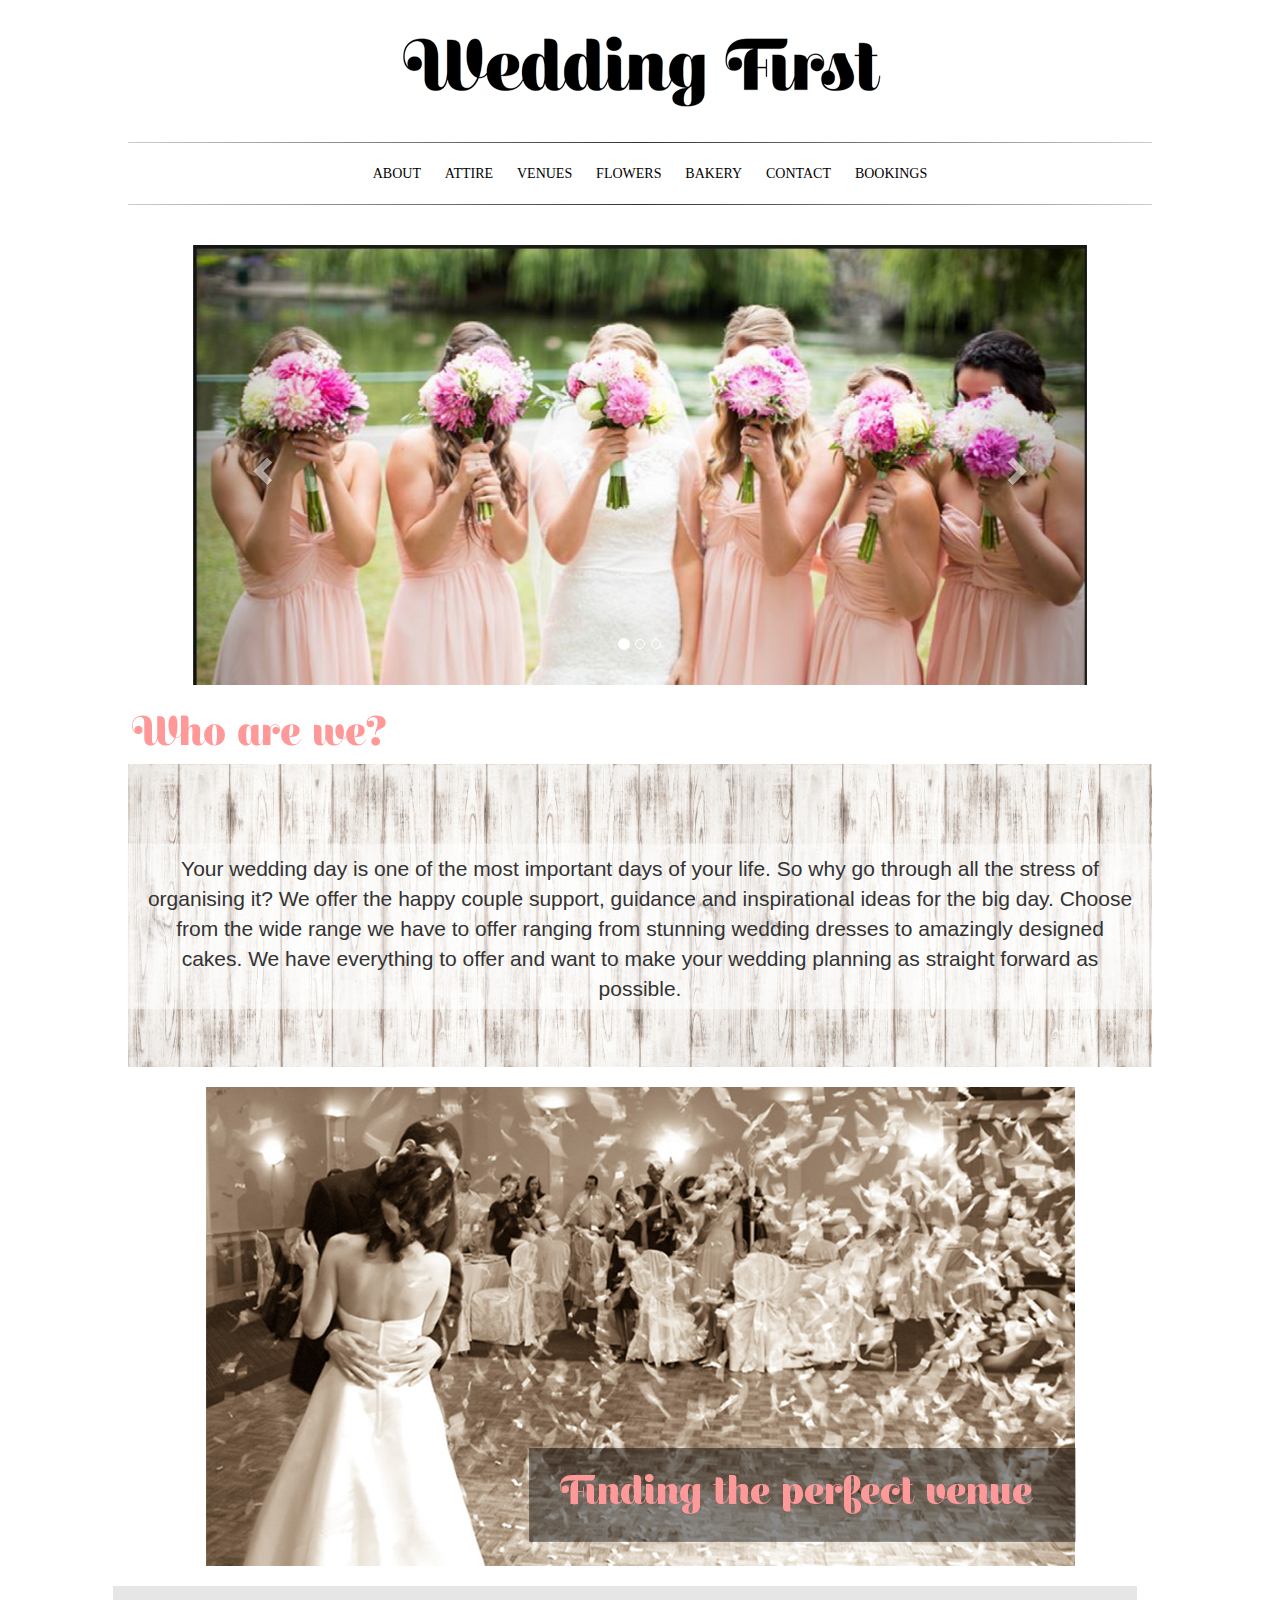
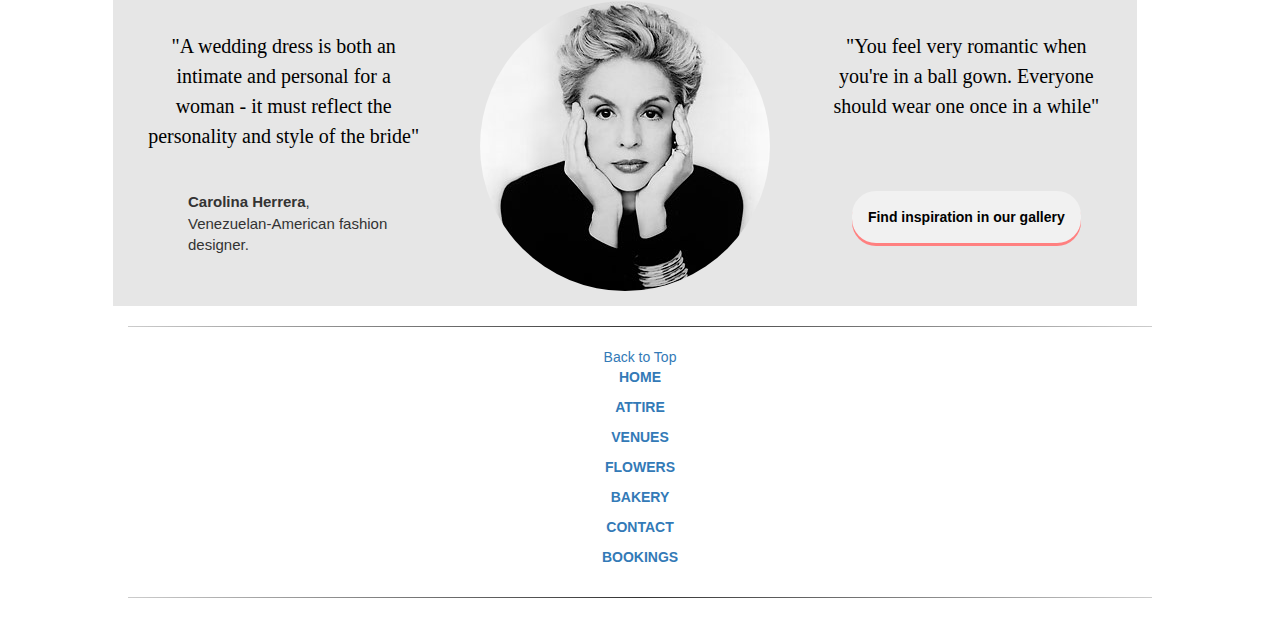
==== index.html @ e9de31c8 "lines" ====
<!doctype>
<html>
<head>
     <title> Wedding Planner </title>
     <meta name="viewport" content="width=device-width, initial-scale=1">
     <link rel="stylesheet" href="bootstrap/css/bootstrap.css">
     <link rel="stylesheet" type="text/css" href="style.css">
</head>

<body>

<div class='wrapper'>
<div id= 'logo' class='logo'>
  <a href="index.html">
  <img src="Images/Wedding First Logo.png" alt="Wedding first logo, click to go to homepage">
  </a>
</div>

<hr>
  <ul class="menu">
      <li><a href="#About">ABOUT</a></li>
      <li><a href="Attire.html">ATTIRE</a></li>
      <li><a href="Venues.html">VENUES</a></li>
      <li><a href="Flowers.html">FLOWERS</a></li>
      <li><a href="Bridal Bakery.html">BAKERY</a></li>
      <li><a href="Contact.html">CONTACT</a></li>
      <li><a href="Bookings.html">BOOKINGS</a></li>
  </ul>
<hr>


<div class='container'>
<div id="myCarousel" class="carousel slide" data-ride="carousel">
  <!-- Indicators -->
  <ol class="carousel-indicators">
    <li data-target="#myCarousel" data-slide-to="0" class="active"></li>
    <li data-target="#myCarousel" data-slide-to="1"></li>
    <li data-target="#myCarousel" data-slide-to="2"></li>
  </ol>

  <!-- Wrapper for slides -->
  <div class="carousel-inner" role="listbox">
    <div class="item active">
      <img src="Images/Carousel-image-1.png" alt="Picture of bridesmaids">
    </div>

    <div class="item">
      <img src="Images/Carousel-image-2.png" alt="Picture of flowers">
    </div>

    <div class="item">
      <img src="Images/Carousel-image-3.png" alt="Picture of reception">
    </div>
  </div><!-- carousel-inner -->

  <!-- Controls -->
  <a class="left carousel-control" href="#myCarousel" role="button" data-slide="prev">
    <span class="glyphicon glyphicon-chevron-left" aria-hidden="true"></span>
    <span class="sr-only">Previous</span>
  </a>
  <a class="right carousel-control" href="#myCarousel" role="button" data-slide="next">
    <span class="glyphicon glyphicon-chevron-right" aria-hidden="true"></span>
    <span class="sr-only">Next</span>
  </a>
</div>
</div> <!--closing container div-->


<div id= "About" class="subheadings">
  <img src="Images/Who-are-we-subheading.png" alt="Subheading: Who are we?">
</div>


  <div id='jumbotron-index' class='jumbotron'>
    <div class='container'>
          <p> Your wedding day is one of the most important days of your life. So why go through all the stress of organising it? We offer the happy couple support, guidance and inspirational ideas for the big day. Choose from the wide range we have to offer ranging from stunning wedding dresses to amazingly designed cakes. We have everything to offer and want to make your wedding planning as straight forward as possible.</p>
    </div><!-- .container -->
  </div><!-- .jumbotron -->
</div><!--closing wrapper-->

<div class='wrapper'>
  <div class= 'container'>
  <a href="Venues.html">
  <img src="Images/index-venue-image-edited.jpg" alt="Picture of a bride and groom in venue, click to go to Venues page">
  </a>
  </div><!-- .container -->
</div><!--closing wrapper-->

<div class= 'wrapper'>
  <div id='jumbotron-index-two' class="row">
    <div class="col-md-4">
      <blockquote>
          <h1>"A wedding dress is both an intimate and personal for a woman - it must reflect the personality and style of the bride"</h1>
        <ul class='quote'  style="list-style-type:none">
          <li><strong>Carolina Herrera</strong>, </li>
          <li>Venezuelan-American fashion designer.</li>
        </ul>
      </blockquote>
    </div><!--closing col-md-4-->

    <div class="col-md-4">
      <img src="Images/Carolina-Herrera-portrait.jpg" alt="portrait of Carolina Herrera" class="img-circle">
    </div><!--closing col-md-4-->

    <div class="col-md-4">
      <blockquote>
        <h1>"You feel very romantic when you're in a ball gown. Everyone should wear one once in a while"</h1>
      </blockquote>
      <p>
        <a href="Attire.html"
          <button type="button" class="btn"><strong>Find inspiration in our gallery</strong></button>
        </a>
      </p>
    </div><!--closing col-md-4-->

  </div><!--closing row-->
</div><!--closing wrapper-->

<!--............................Footer............................-->

<div class='wrapper'>

<hr>

<div id="footer" role="contentinfo">
  <div class="footer-inner fancyLinkEffect">
    <div class="nav-wrapper back-to-top-nav">
      <nav>
        <div class="back-to-top">
          <a href="#logo">Back to Top</a>
        </div><!-- closing back-to-top-->
      </nav>
    </div><!--closing nav-wrapper-->
  </div><!--closing footer-inner-->
  <div class="sqs-layout sqs-grid-12 columns-12">
    <div class="row sqs-row">
      <div class="col sqs-col-12 span-12">
        <div class="row sqs-row">

          <div class="col sqs-col-2 span-2">
            <div class="sqs-block html-block sqs-block-html" data-block-type="2">
              <div class="sqs-block-content">
                <p style="margin-left:0px; margin-right:0px">
                  <a href="index.html">
                    <strong>HOME</strong>
                  </a>
                </p>
              </div><!--closing sqs-block-content-->
            </div><!--sqs-block html-block sqs-block-html-->
          </div><!--col sqs-col-2 span-2-->

          <div class="col sqs-col-2 span-2">
            <div class="sqs-block html-block sqs-block-html" data-block-type="2">
              <div class="sqs-block-content">
                <p style="margin-left:0px; margin-right:0px">
                  <a href="Attire.html">
                    <strong>ATTIRE</strong>
                  </a>
                </p>
              </div><!--closing sqs-block-content-->
            </div><!--sqs-block html-block sqs-block-html-->
          </div><!--col sqs-col-2 span-2-->

          <div class="col sqs-col-2 span-2">
            <div class="sqs-block html-block sqs-block-html" data-block-type="2">
              <div class="sqs-block-content">
                <p style="margin-left:0px; margin-right:0px">
                  <a href="Venues.html">
                    <strong>VENUES</strong>
                  </a>
                </p>
              </div><!--closing sqs-block-content-->
            </div><!--sqs-block html-block sqs-block-html-->
          </div><!--col sqs-col-2 span-2-->

          <div class="col sqs-col-2 span-2">
            <div class="sqs-block html-block sqs-block-html" data-block-type="2">
              <div class="sqs-block-content">
                <p style="margin-left:0px; margin-right:0px">
                  <a href="Flowers.html">
                    <strong>FLOWERS</strong>
                  </a>
                </p>
              </div><!--closing sqs-block-content-->
            </div><!--sqs-block html-block sqs-block-html-->
          </div><!--col sqs-col-2 span-2-->

          <div class="col sqs-col-2 span-2">
            <div class="sqs-block html-block sqs-block-html" data-block-type="2">
              <div class="sqs-block-content">
                <p style="margin-left:0px; margin-right:0px">
                  <a href="Bridal Bakery.html">
                    <strong>BAKERY</strong>
                  </a>
                </p>
              </div><!--closing sqs-block-content-->
            </div><!--sqs-block html-block sqs-block-html-->
          </div><!--col sqs-col-2 span-2-->

          <div class="col sqs-col-2 span-2">
            <div class="sqs-block html-block sqs-block-html" data-block-type="2">
              <div class="sqs-block-content">
                <p style="margin-left:0px; margin-right:0px">
                  <a href="Contact.html">
                    <strong>CONTACT</strong>
                  </a>
                </p>
              </div><!--closing sqs-block-content-->
            </div><!--sqs-block html-block sqs-block-html-->
          </div><!--col sqs-col-2 span-2-->

          <div class="col sqs-col-2 span-2">
            <div class="sqs-block html-block sqs-block-html" data-block-type="2">
              <div class="sqs-block-content">
                <p style="margin-left:0px; margin-right:0px">
                  <a href="Bookings.html">
                    <strong>BOOKINGS</strong>
                  </a>
                </p>
              </div><!--closing sqs-block-content-->
            </div><!--sqs-block html-block sqs-block-html-->
          </div><!--col sqs-col-2 span-2-->

        </div><!--row sqs-row-->
      </div><!--col sqs-col-12 span-12-->
    </div><!--row sqs-row-->
  </div><!--sqs-layout sqs-grid-12 columns-12-->
</div><!--closing footer-->

<hr>

</div><!--closing wrapper-->

<!--............................Footer............................-->


<script src="https://ajax.googleapis.com/ajax/libs/jquery/3.1.1/jquery.min.js"></script>
<script src="bootstrap/js/bootstrap.js"></script>
<script>
  $('.carousel').carousel();
</script>

</body>

</html>
---- style.css ----
body {
  font-family: sans-serif;
  text-align: center;
  background-color: #ffffff;
}


.container {
    max-width: 90%;
    text-align: center;
    min-height: 10em;
    display: table-cell;
    vertical-align: middle;
}

.wrapper{
	width:90%;
	max-width: 1024px;
	margin:20px auto;
  text-align: center;
}

h2 {
  color: black;
  font-family: "Tahoma";
  font-size: 30px; line-height: 20px;
  font-weight: normal;
  margin-bottom: 20px;
  margin-top: 40px;
  text-align: center;
  font-stretch: ultra-condensed;
}

h1 {
  color: black;
  font-family: "Tahoma";
  font-size: 20px; line-height: 30px;
  font-weight: normal;
  margin-bottom: 40px;
  margin-top: 20px;
  text-align: center;
  font-stretch: ultra-condensed;
}


ul.menu li{
	display: inline-block;
	padding-right:20px;
}


.menu a{
	color:black;
  text-decoration: none;
  font-family: "Libre Baskerville", serif;
}

.menu a:hover {
  color: #ff9999;
}

ul .menu{
  text-align: center;
}

.carousel {
  width:90%;
	max-width: 1024px;
	margin:20px auto;
  text-align: center
}

hr {
    border: 0;
    height: 1px;
    background: #333;
    background-image: linear-gradient(to right, #ccc, #333, #ccc);
}

.subtitles {
  text-align: left;
}

#jumbotron-index {
  width: 100%;
  max-width: 1024px;
  padding-top: 90px;
  min-height: 300px;
  margin-bottom: 0;
  background-image: url('Images/White-wooden-background-photo-strip.jpg');
  background-size: contain;
}

#jumbotron-index-two {
  width: 100%;
  max-width: 1024px;
  padding-top: 15px;
  padding-bottom: 15px;
  min-height: 300px;
  margin-bottom: 0px;
  background-color: #e6e6e6;
}


#jumbotron-attire {
    width: 100%;
    max-width: 1024px;
    padding-top: 90px;
    min-height: 300px;
    margin-bottom: 0;
    background-image: url('Images/Sewing-background-image.jpg');
    background-size: contain;
}


.img {
    position: relative;
    float: left;
    width:  100px;
    height: 100px;
    background-position: 50% 50%;
    background-repeat:   no-repeat;
    background-size:     cover;
}

.subheadings {
  text-align: left;
}

.map {
  text align: center;
  padding-bottom: 20px;
}

ul.address li{
	display: list-item;
  text-decoration: none;
  text-align: left;
  margin-bottom: 10px;
  font-size: 21px;
  font-weight: 200;
}

.contact-button {
  float: left;
  padding-top: 10px;
}

ul.quote li{
	display: list-item;
  text-decoration: none;
  font-size: 15px;
  font-weight: 200;
  text-align: left;
  font-stretch: ultra-condensed;
}

blockquote {
  border-left: #e6e6e6
}

.btn {
    background: #f1f1f1;
    color: #000000;
    padding: 15px;
    border-radius: 24px;
    box-shadow: 0 3px 0 0 #ff8080;
}

.btn:hover {
    background: #ff9999;
}

.btn:active {
  background: ##ffb3b3;
  box-shadow: none;
  margin-bottom: -3px;
  margin-top: 3px;
}

#footer {
  text-decoration: none;
}
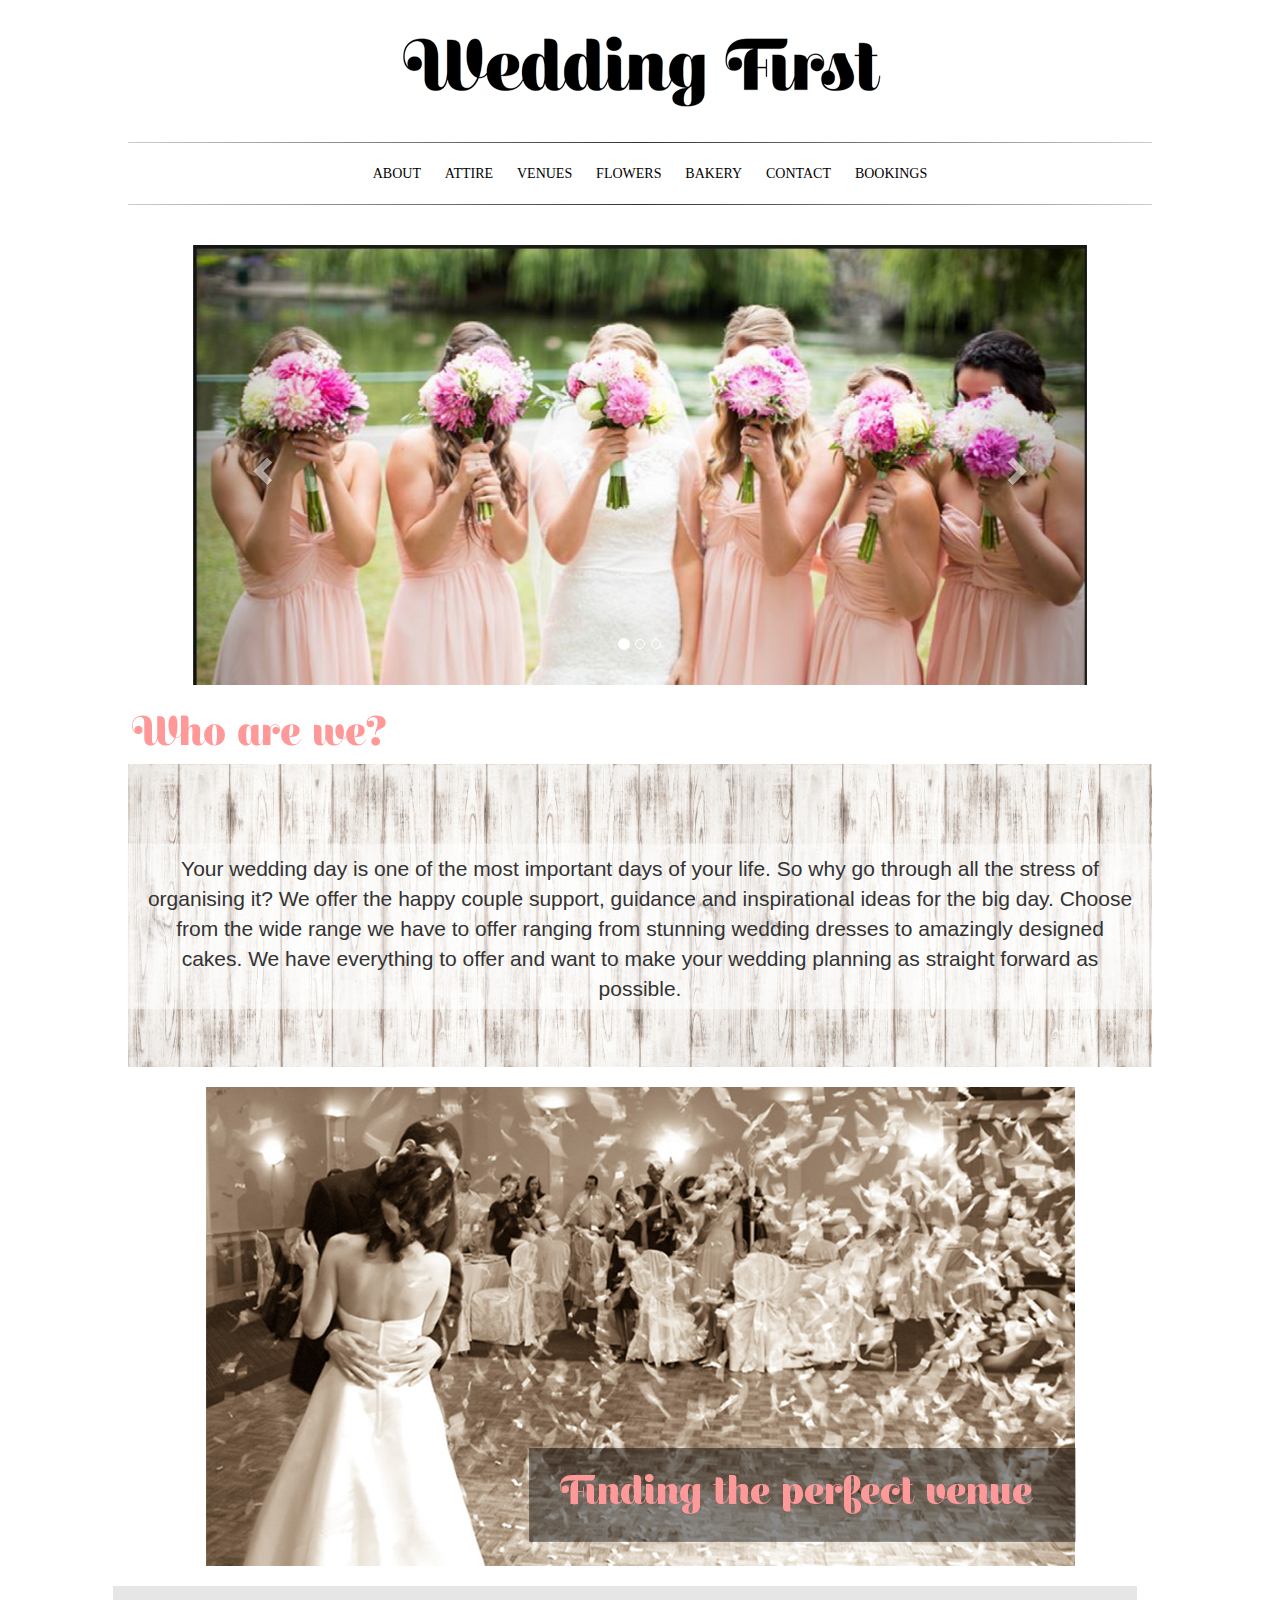
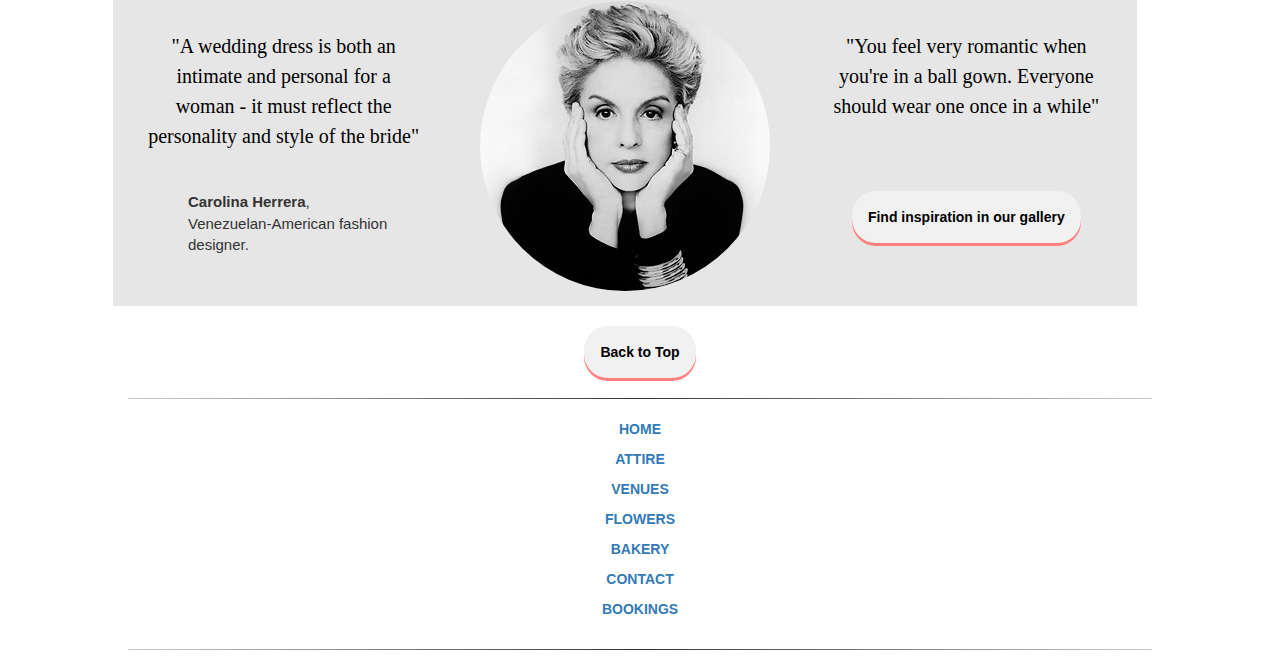
==== commit f487fe82: "Adding footer" ====
--- a/index.html
+++ b/index.html
@@ -120,18 +120,25 @@
 
 <div class='wrapper'>
 
-<hr>
-
 <div id="footer" role="contentinfo">
   <div class="footer-inner fancyLinkEffect">
     <div class="nav-wrapper back-to-top-nav">
       <nav>
         <div class="back-to-top">
-          <a href="#logo">Back to Top</a>
+          <a href="#logo">
+            <p>
+            <a href="Attire.html"
+              <button type="button" class="btn"><strong>Back to Top</strong></button>
+            </a>
+          </p>
+        </a>
         </div><!-- closing back-to-top-->
       </nav>
     </div><!--closing nav-wrapper-->
   </div><!--closing footer-inner-->
+
+<hr>
+
   <div class="sqs-layout sqs-grid-12 columns-12">
     <div class="row sqs-row">
       <div class="col sqs-col-12 span-12">
--- a/style.css
+++ b/style.css
@@ -177,7 +177,3 @@
   margin-bottom: -3px;
   margin-top: 3px;
 }
-
-#footer {
-  text-decoration: none;
-}
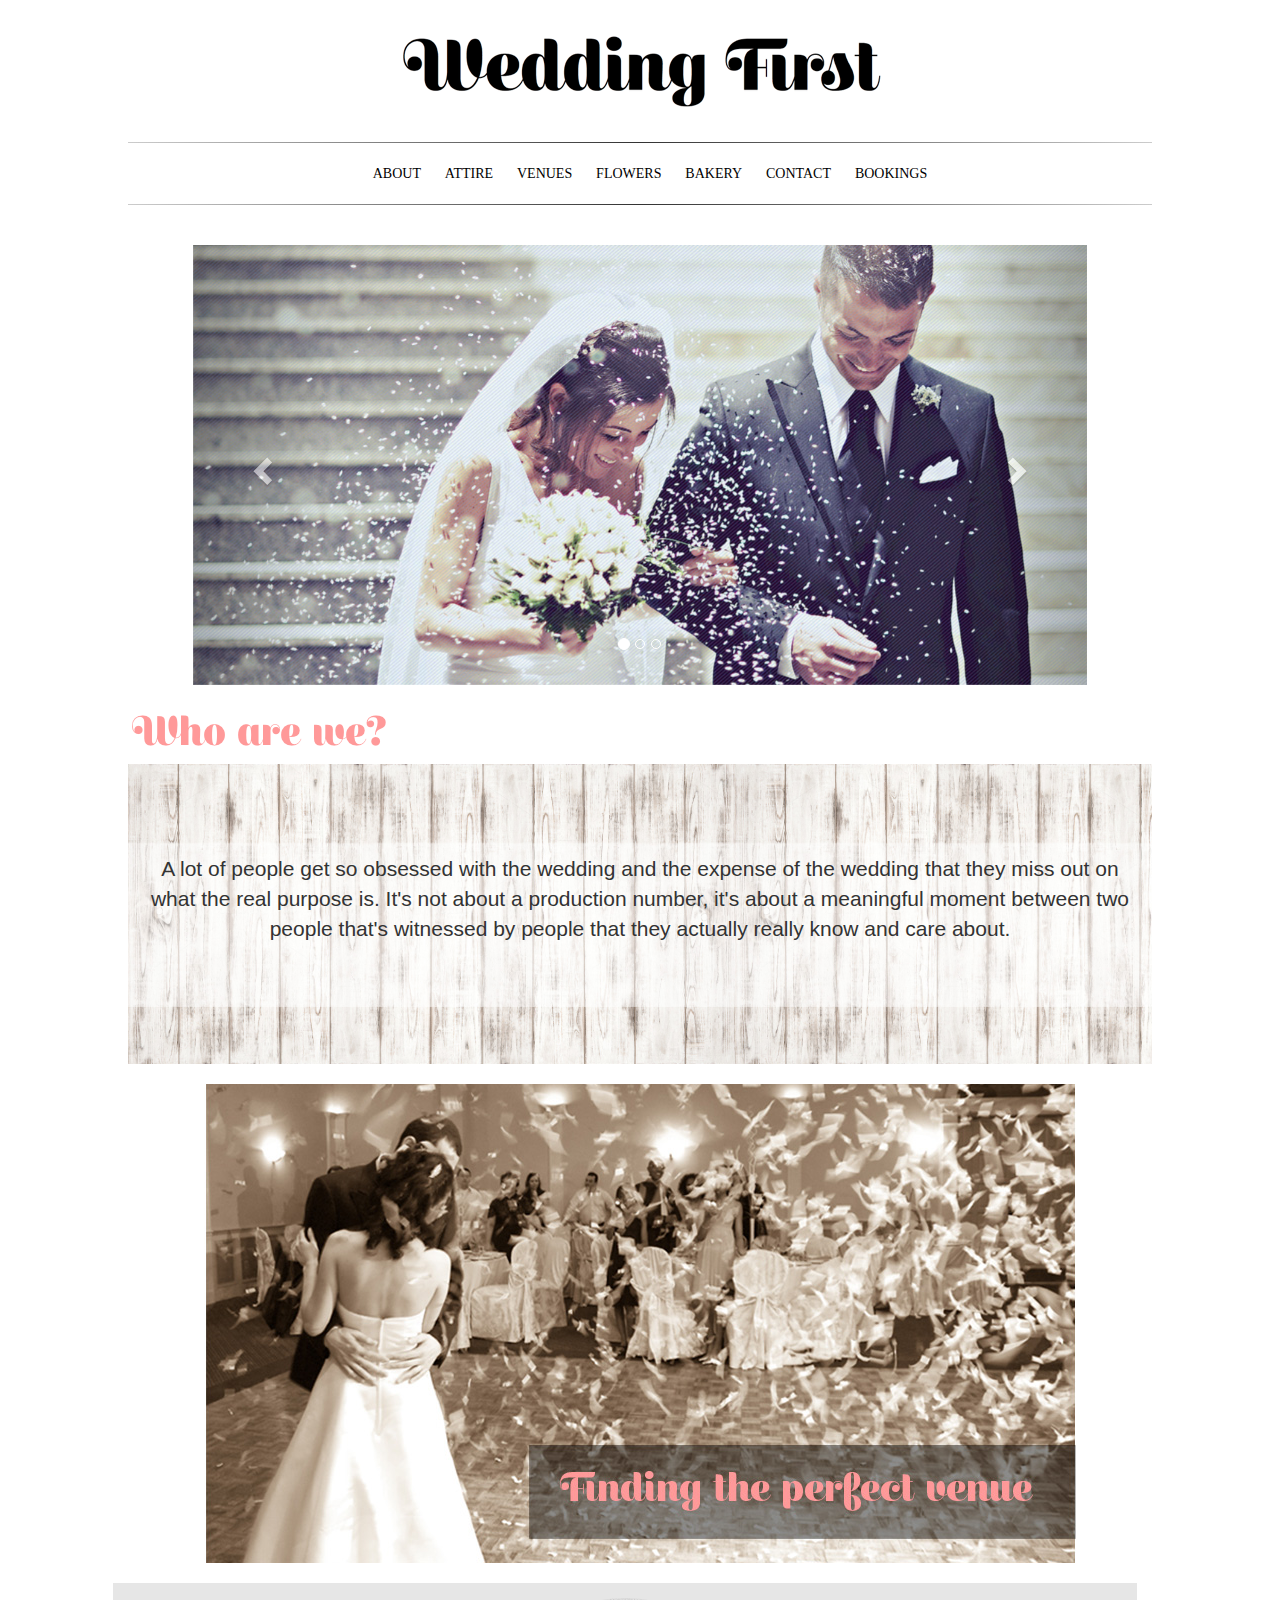
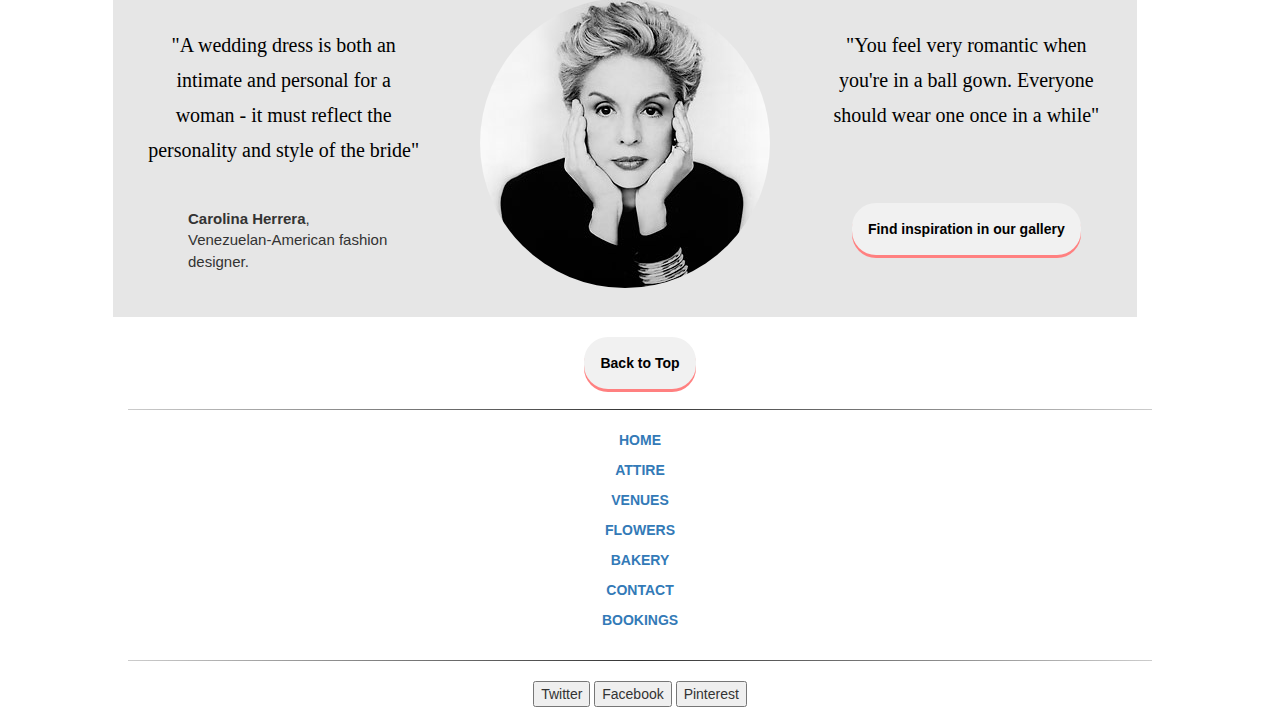
==== commit 2c47ac02: "Index" ====
--- a/index.html
+++ b/index.html
@@ -41,15 +41,15 @@
   <!-- Wrapper for slides -->
   <div class="carousel-inner" role="listbox">
     <div class="item active">
-      <img src="Images/Carousel-image-1.png" alt="Picture of bridesmaids">
+      <img src="Images/Wedding-2.png" alt="Picture of bridesmaids">
     </div>
 
     <div class="item">
-      <img src="Images/Carousel-image-2.png" alt="Picture of flowers">
+      <img src="Images/Wedding-3.png" alt="Picture of flowers">
     </div>
 
     <div class="item">
-      <img src="Images/Carousel-image-3.png" alt="Picture of reception">
+      <img src="Images/Wedding-5.png" alt="Picture of reception">
     </div>
   </div><!-- carousel-inner -->
 
@@ -73,7 +73,7 @@
 
   <div id='jumbotron-index' class='jumbotron'>
     <div class='container'>
-          <p> Your wedding day is one of the most important days of your life. So why go through all the stress of organising it? We offer the happy couple support, guidance and inspirational ideas for the big day. Choose from the wide range we have to offer ranging from stunning wedding dresses to amazingly designed cakes. We have everything to offer and want to make your wedding planning as straight forward as possible.</p>
+          <p> A lot of people get so obsessed with the wedding and the expense of the wedding that they miss out on what the real purpose is. It's not about a production number, it's about a meaningful moment between two people that's witnessed by people that they actually really know and care about.</p>
     </div><!-- .container -->
   </div><!-- .jumbotron -->
 </div><!--closing wrapper-->
@@ -127,7 +127,7 @@
         <div class="back-to-top">
           <a href="#logo">
             <p>
-            <a href="Attire.html"
+            <a href="index.html"
               <button type="button" class="btn"><strong>Back to Top</strong></button>
             </a>
           </p>
@@ -235,7 +235,11 @@
 </div><!--closing footer-->
 
 <hr>
-
+<div id='social-buttons'>
+      <button class='btn-twitter' href="https://twitter.com/login?lang=en-gb">Twitter</button>
+      <button class='btn-facebook' href="https://www.facebook.com/">Facebook</button>
+      <button class='btn-pinterest' href="https://uk.pinterest.com/">Pinterest</button>
+</div>
 </div><!--closing wrapper-->
 
 <!--............................Footer............................-->
@@ -247,6 +251,9 @@
   $('.carousel').carousel();
 </script>
 
+
+
+
 </body>
 
 </html>
--- a/style.css
+++ b/style.css
@@ -31,10 +31,11 @@
   font-stretch: ultra-condensed;
 }
 
+
 h1 {
   color: black;
   font-family: "Tahoma";
-  font-size: 20px; line-height: 30px;
+  font-size: 20px; line-height: 35px;
   font-weight: normal;
   margin-bottom: 40px;
   margin-top: 20px;
@@ -42,6 +43,16 @@
   font-stretch: ultra-condensed;
 }
 
+.flowers-h1 h1 {
+  color: black;
+  font-family: "Tahoma";
+  font-size: 20px; line-height: 35px;
+  font-weight: normal;
+  margin-bottom: 40px;
+  margin-top: 20px;
+  text-align: center;
+  font-stretch: ultra-condensed;
+}
 
 ul.menu li{
 	display: inline-block;
@@ -112,6 +123,15 @@
     background-size: contain;
 }
 
+#jumbotron-flowers {
+    width: 100%;
+    max-width: 1024px;
+    padding-top: 90px;
+    min-height: 300px;
+    margin-bottom: 0;
+    background-image: url('Images/Flowers-1-crop.jpg');
+    background-size: contain;
+}
 
 .img {
     position: relative;
@@ -177,3 +197,8 @@
   margin-bottom: -3px;
   margin-top: 3px;
 }
+
+#flower-gallery {
+  padding-bottom: 30px; 
+  padding-top: 30px
+}
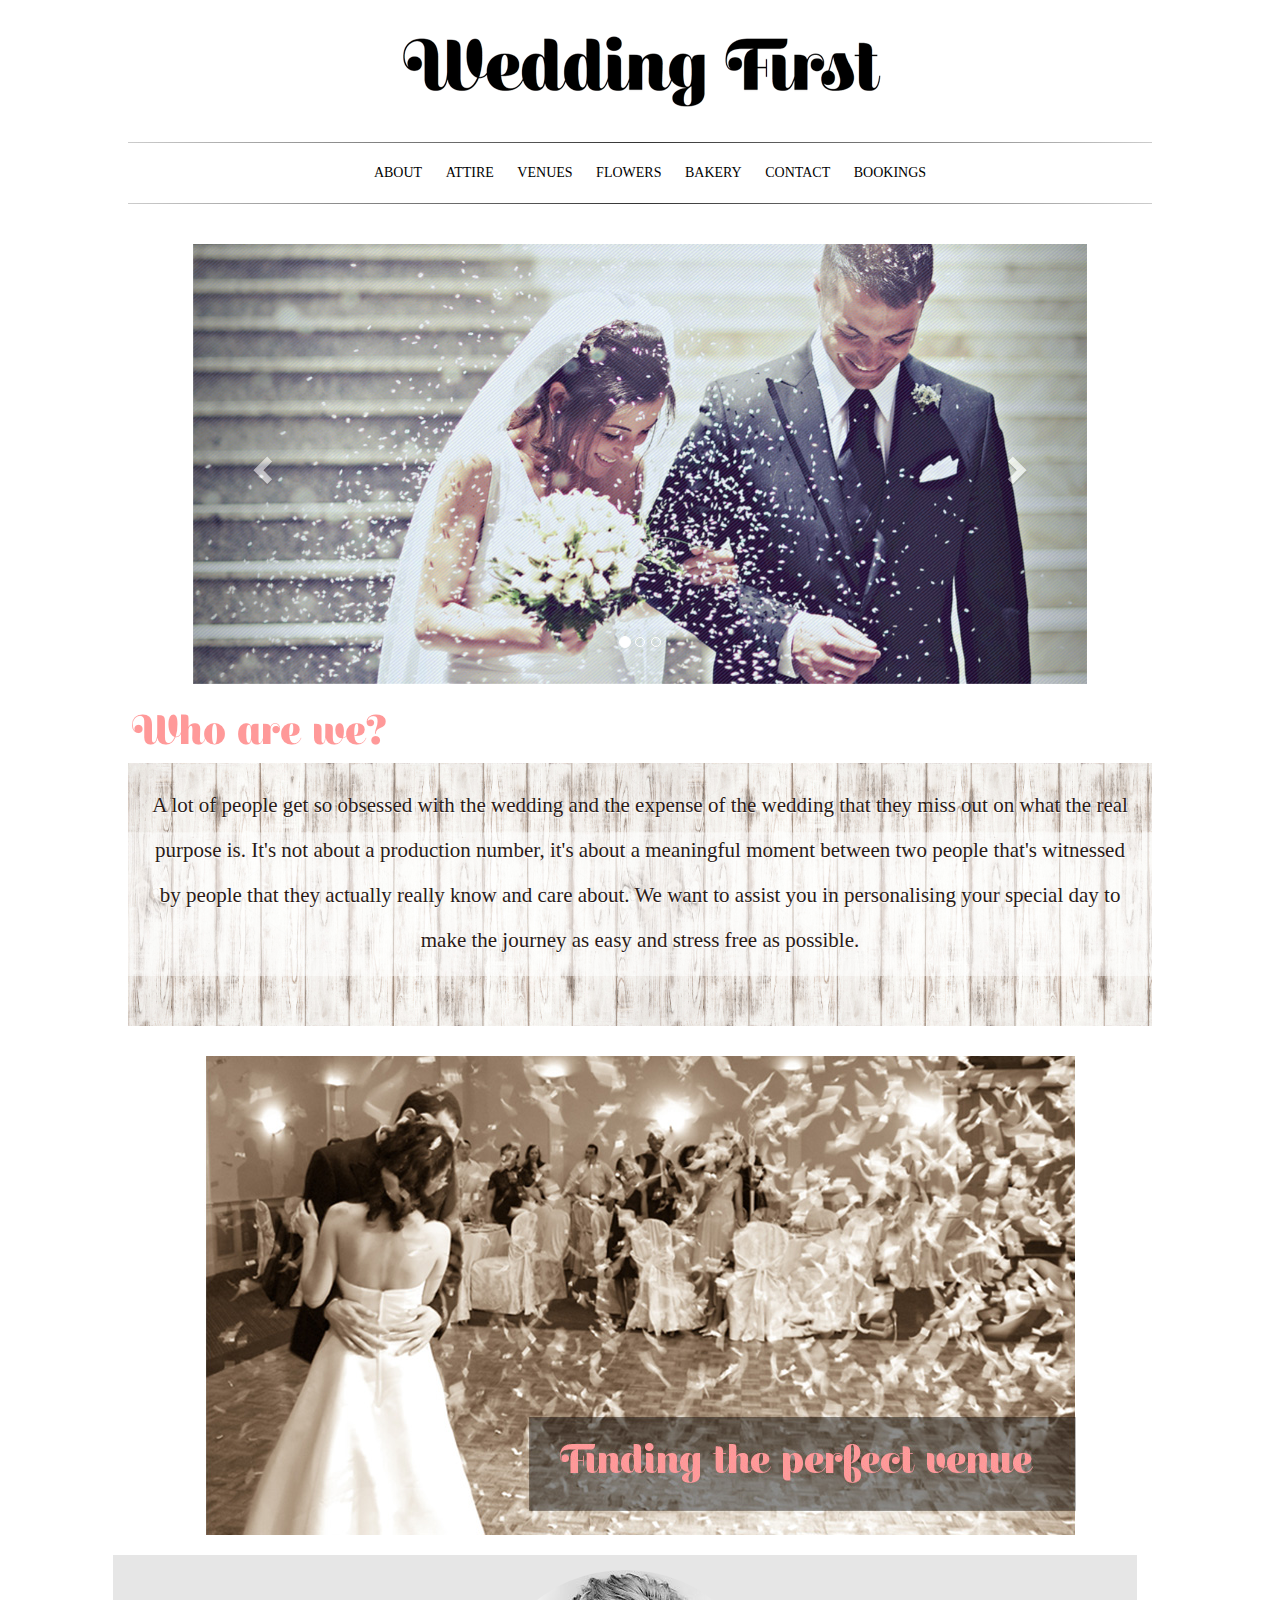
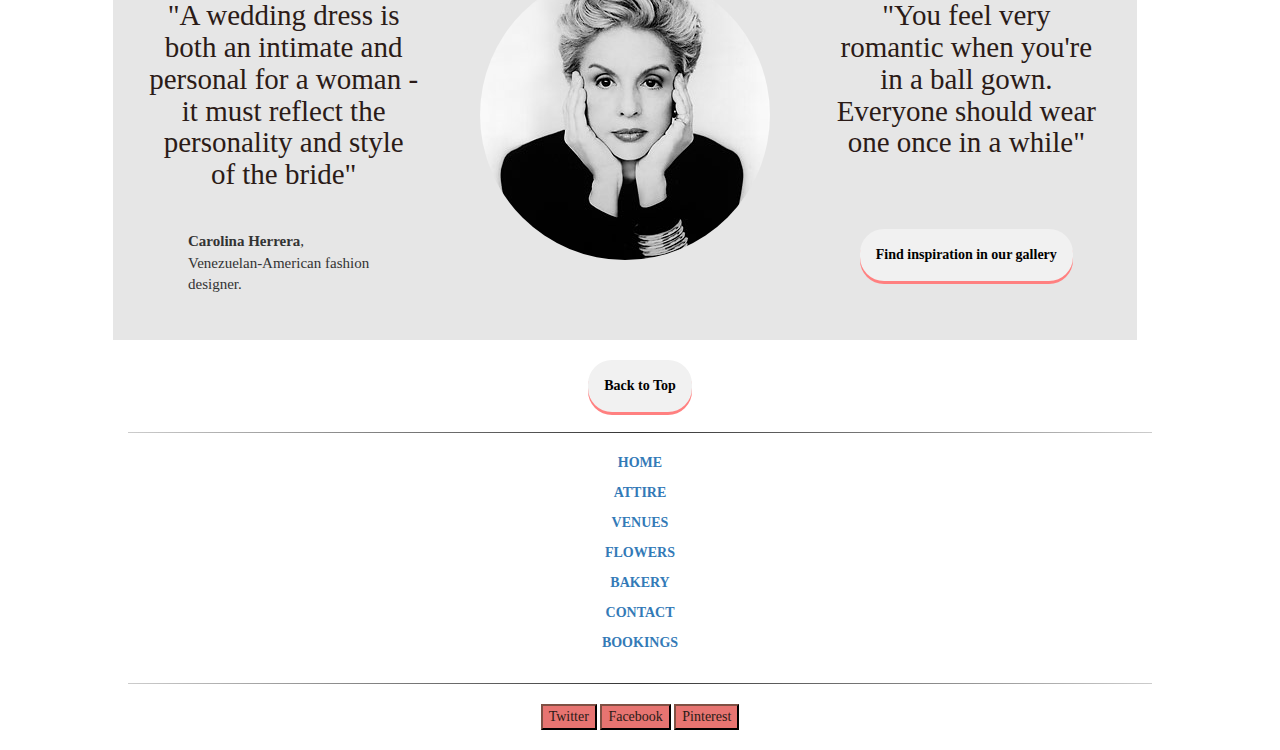
==== commit d9e35140: "adding sentence so 'who are we?' makes sense" ====
--- a/index.html
+++ b/index.html
@@ -73,7 +73,7 @@
 
   <div id='jumbotron-index' class='jumbotron'>
     <div class='container'>
-          <p> A lot of people get so obsessed with the wedding and the expense of the wedding that they miss out on what the real purpose is. It's not about a production number, it's about a meaningful moment between two people that's witnessed by people that they actually really know and care about.</p>
+          <p> A lot of people get so obsessed with the wedding and the expense of the wedding that they miss out on what the real purpose is. It's not about a production number, it's about a meaningful moment between two people that's witnessed by people that they actually really know and care about. We want to assist you in personalising your special day to make the journey as easy and stress free as possible.</p>
     </div><!-- .container -->
   </div><!-- .jumbotron -->
 </div><!--closing wrapper-->
--- a/style.css
+++ b/style.css
@@ -1,5 +1,5 @@
 body {
-  font-family: sans-serif;
+  font-family:  'Trocchi', serif;
   text-align: center;
   background-color: #ffffff;
 }
@@ -21,8 +21,8 @@
 }
 
 h2 {
-  color: black;
-  font-family: "Tahoma";
+  color: color: #d54d7b;
+  font-family: "Trocchi" serif;
   font-size: 30px; line-height: 20px;
   font-weight: normal;
   margin-bottom: 20px;
@@ -31,11 +31,10 @@
   font-stretch: ultra-condensed;
 }
 
-
 h1 {
-  color: black;
-  font-family: "Tahoma";
-  font-size: 20px; line-height: 35px;
+   color: #2B1B17; 
+  font-size: 29px;
+  font-family: "Libre Baskerville", serif; 
   font-weight: normal;
   margin-bottom: 40px;
   margin-top: 20px;
@@ -93,11 +92,13 @@
 }
 
 #jumbotron-index {
-  width: 100%;
-  max-width: 1024px;
-  padding-top: 90px;
-  min-height: 300px;
-  margin-bottom: 0;
+  color: #2B1B17; 
+  font-size: 29px;
+  font-family: "Libre Baskerville", serif; 
+  line-height: 45px; 
+  text-align: center; 
+  text-shadow: 0 1px 1px #fff;
+  padding-top: 20px;
   background-image: url('Images/White-wooden-background-photo-strip.jpg');
   background-size: contain;
 }
@@ -133,6 +134,26 @@
     background-size: contain;
 }
 
+#jumbotron-bakery {
+    width: 100%;
+    max-width: 1024px;
+    padding-top: 90px;
+    min-height: 300px;
+    margin-bottom: 0;
+    background-image: url('Images/Baking-background-crop.jpg');
+    background-size: contain;
+}
+
+#jumbotron-venues {
+    width: 100%;
+    max-width: 1024px;
+    padding-top: 90px;
+    min-height: 300px;
+    margin-bottom: 0;
+    background-image: url('Images/Venue-background-crop.jpg');
+    background-size: contain;
+}
+
 .img {
     position: relative;
     float: left;
@@ -199,6 +220,33 @@
 }
 
 #flower-gallery {
-  padding-bottom: 30px; 
+  padding-bottom: 30px;
   padding-top: 30px
 }
+
+#social-buttons button {
+
+color: #2B1B17;
+
+}
+
+.btn-twitter {
+
+background-color: #E77471;
+border-color: #2B1B17;
+
+}
+
+.btn-facebook {
+
+background-color: #E77471;
+border-color: #2B1B17;
+
+}
+
+.btn-pinterest {
+
+background-color: #E77471;
+border-color: #2B1B17;
+
+}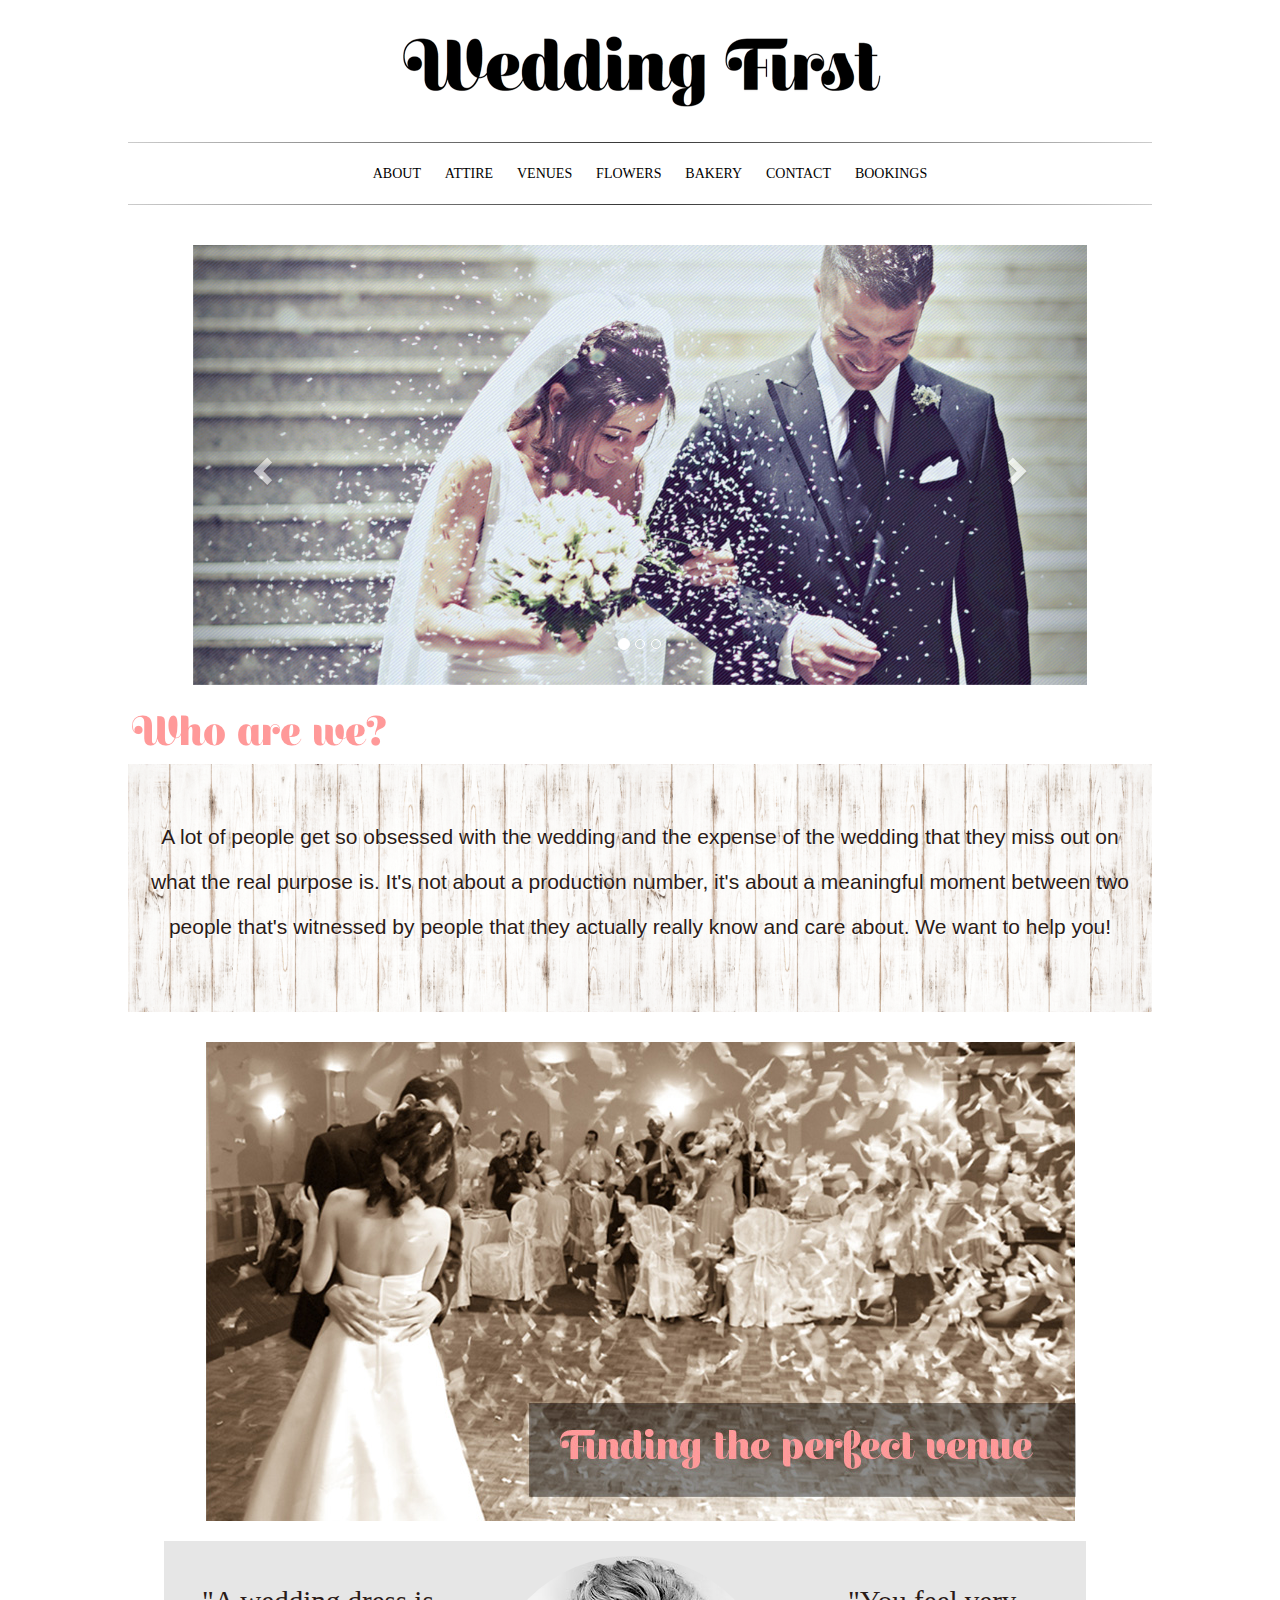
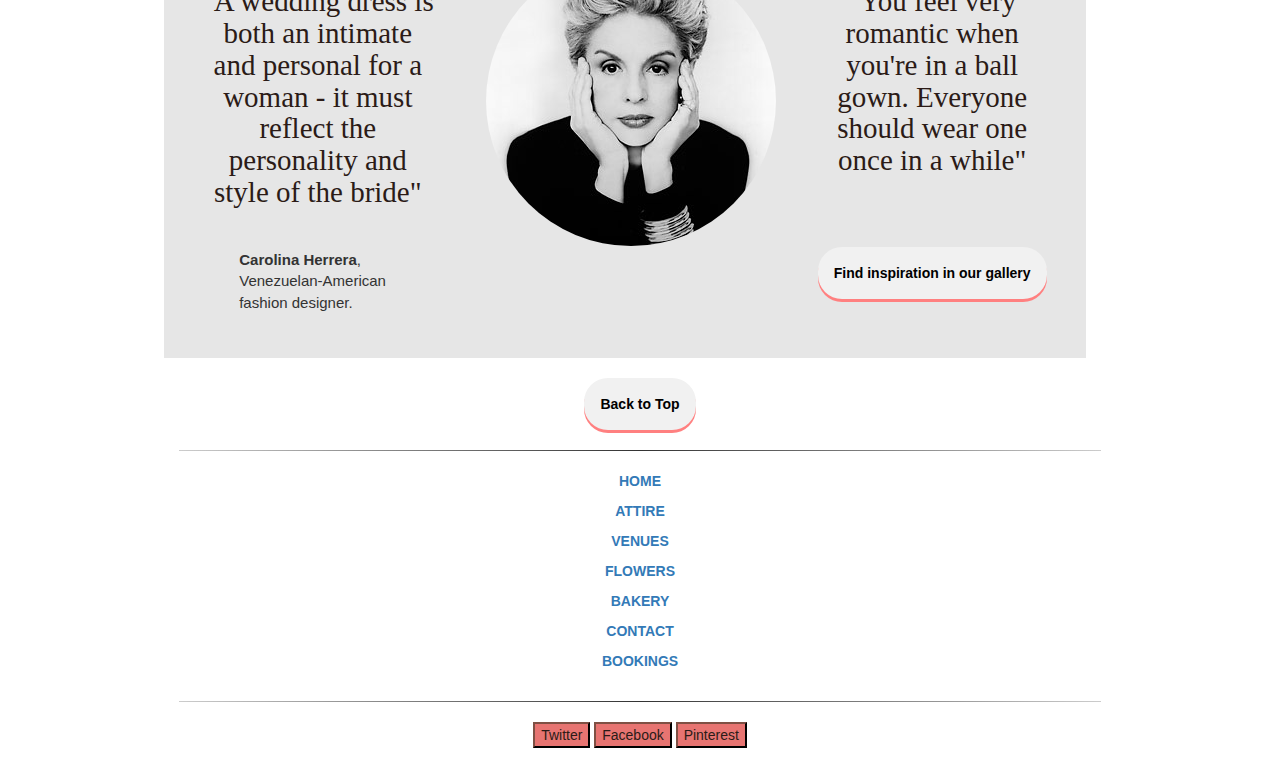
==== commit b3411f1d: "font and space touch ups" ====
--- a/index.html
+++ b/index.html
@@ -73,8 +73,7 @@
 
   <div id='jumbotron-index' class='jumbotron'>
     <div class='container'>
-          <p> A lot of people get so obsessed with the wedding and the expense of the wedding that they miss out on what the real purpose is. It's not about a production number, it's about a meaningful moment between two people that's witnessed by people that they actually really know and care about. We want to assist you in personalising your special day to make the journey as easy and stress free as possible.</p>
-    </div><!-- .container -->
+          <p>A lot of people get so obsessed with the wedding and the expense of the wedding that they miss out on what the real purpose is. It's not about a production number, it's about a meaningful moment between two people that's witnessed by people that they actually really know and care about. We want to help you!</p>
   </div><!-- .jumbotron -->
 </div><!--closing wrapper-->
 
--- a/style.css
+++ b/style.css
@@ -1,5 +1,5 @@
 body {
-  font-family:  'Trocchi', serif;
+  font-family:  'Helvetica';
   text-align: center;
   background-color: #ffffff;
 }
@@ -32,9 +32,9 @@
 }
 
 h1 {
-   color: #2B1B17; 
+   color: #2B1B17;
   font-size: 29px;
-  font-family: "Libre Baskerville", serif; 
+  font-family: "Libre Baskerville", serif;
   font-weight: normal;
   margin-bottom: 40px;
   margin-top: 20px;
@@ -92,14 +92,16 @@
 }
 
 #jumbotron-index {
-  color: #2B1B17; 
+  color: #2B1B17;
   font-size: 29px;
-  font-family: "Libre Baskerville", serif; 
-  line-height: 45px; 
-  text-align: center; 
+  font-family: "Helvetica";
+  font-weight: bolder;
+  line-height: 45px;
+  text-align: center;
   text-shadow: 0 1px 1px #fff;
-  padding-top: 20px;
-  background-image: url('Images/White-wooden-background-photo-strip.jpg');
+  padding-top: 50px;
+  vertical-align: middle;
+  background-image: url('Images/White-wooden-background-photo-lightened.png');
   background-size: contain;
 }
 
@@ -249,4 +251,4 @@
 background-color: #E77471;
 border-color: #2B1B17;
 
-}+}
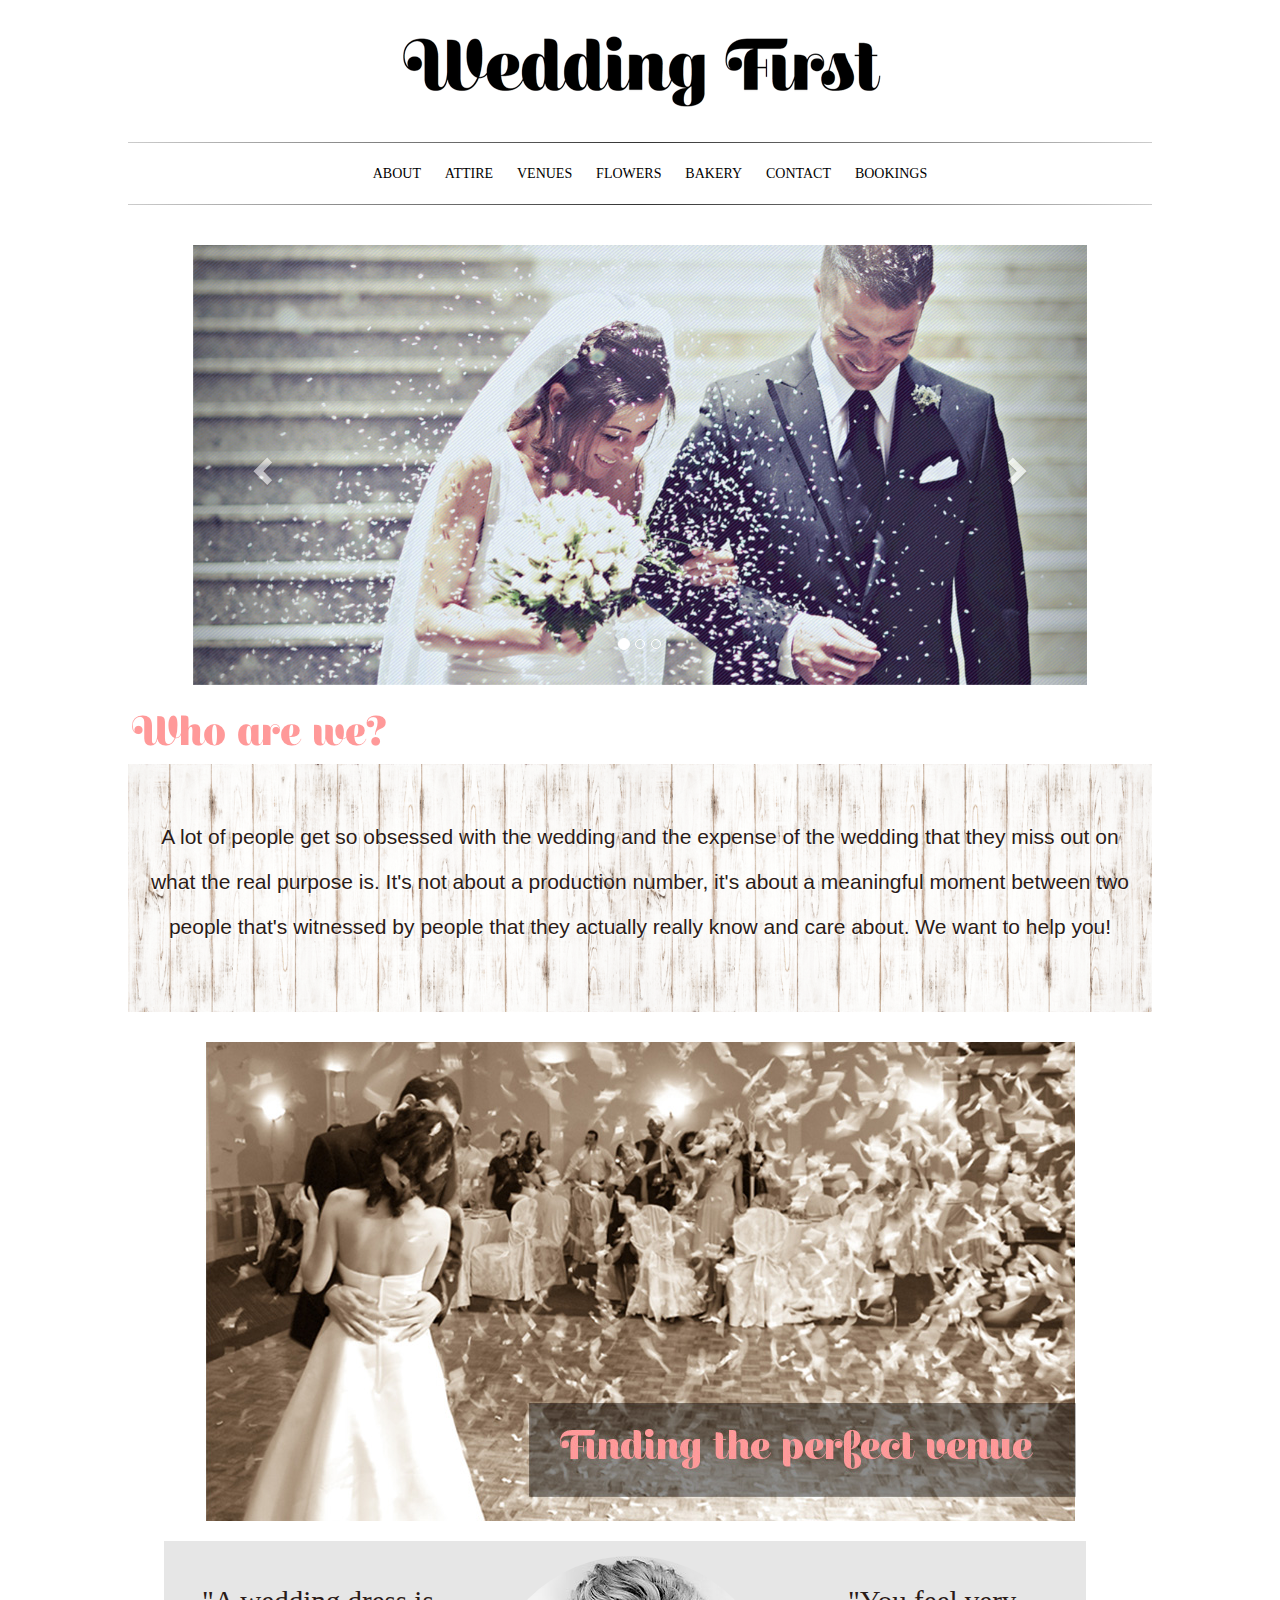
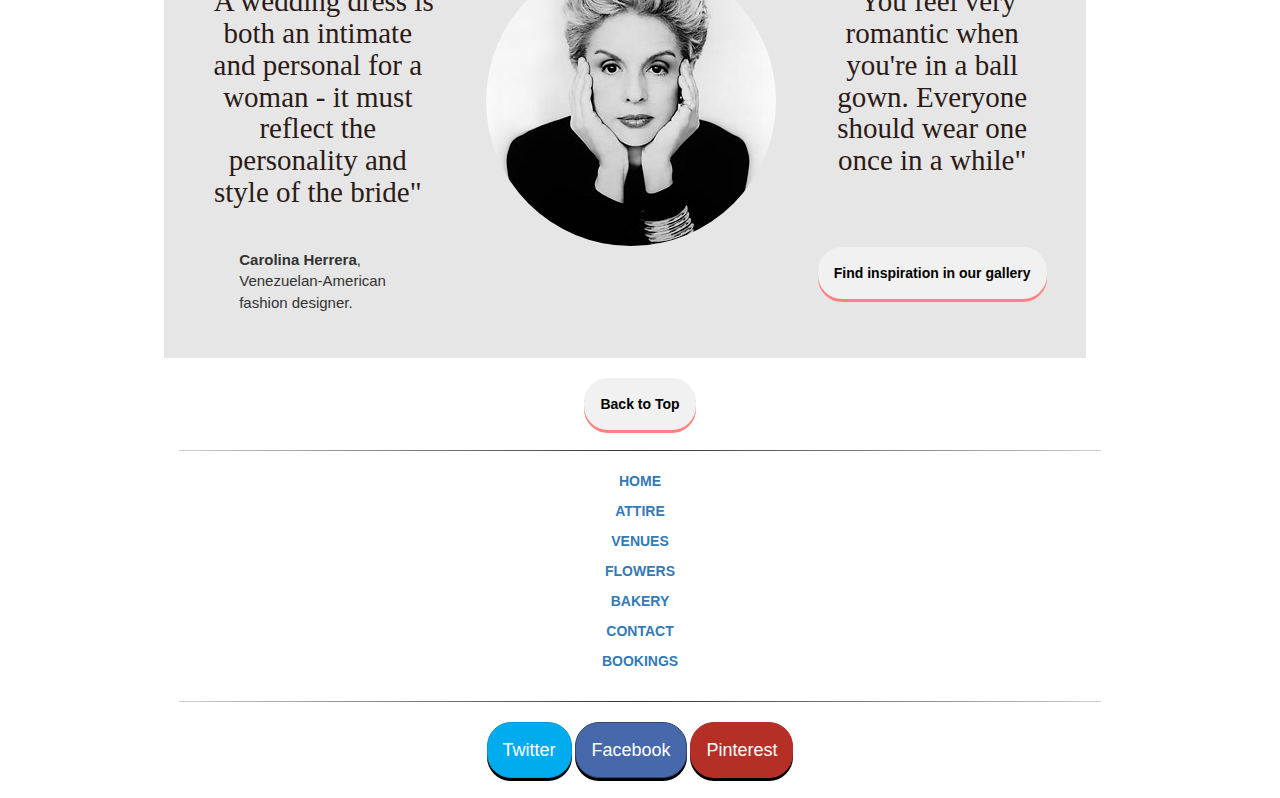
==== commit daf63c62: "buttons" ====
--- a/index.html
+++ b/index.html
@@ -234,11 +234,14 @@
 </div><!--closing footer-->
 
 <hr>
+
 <div id='social-buttons'>
-      <button class='btn-twitter' href="https://twitter.com/login?lang=en-gb">Twitter</button>
-      <button class='btn-facebook' href="https://www.facebook.com/">Facebook</button>
-      <button class='btn-pinterest' href="https://uk.pinterest.com/">Pinterest</button>
-</div>
+  <button class="btn btn-primary btn-lg btn-twitter">Twitter</button>
+  <button class="btn btn-primary btn-lg btn-facebook">Facebook</button>
+  <button class="btn btn-primary btn-lg btn-pinterest">Pinterest</button>
+</div>
+
+
 </div><!--closing wrapper-->
 
 <!--............................Footer............................-->
--- a/style.css
+++ b/style.css
@@ -53,6 +53,8 @@
   font-stretch: ultra-condensed;
 }
 
+/*...................menu panel............................*/
+
 ul.menu li{
 	display: inline-block;
 	padding-right:20px;
@@ -73,23 +75,9 @@
   text-align: center;
 }
 
-.carousel {
-  width:90%;
-	max-width: 1024px;
-	margin:20px auto;
-  text-align: center
-}
-
-hr {
-    border: 0;
-    height: 1px;
-    background: #333;
-    background-image: linear-gradient(to right, #ccc, #333, #ccc);
-}
-
-.subtitles {
-  text-align: left;
-}
+/*...................menu panel............................*/
+
+/*...................jumbotrons...........................*/
 
 #jumbotron-index {
   color: #2B1B17;
@@ -156,6 +144,74 @@
     background-size: contain;
 }
 
+/*...................jumbotrons............................*/
+
+/*...................pink and white buttons............................*/
+
+.btn {
+    background: #f1f1f1;
+    color: #000000;
+    padding: 15px;
+    border-radius: 24px;
+    box-shadow: 0 3px 0 0 #ff8080;
+}
+
+.btn:hover {
+    background: #ff9999;
+}
+
+.btn:active {
+  background: ##ffb3b3;
+  box-shadow: none;
+  margin-bottom: -3px;
+  margin-top: 3px;
+}
+
+/*...................pink and white buttons............................*/
+
+/*...................social buttons............................*/
+
+#social-buttons button {
+  color: #ffffff;
+  padding: 15px;
+  border-radius: 24px;
+  box-shadow: 0 3px 0 0 #000000;
+}
+
+#social-buttons  .btn:hover {
+    background: #000000;
+}
+
+#social-buttons  .btn:active {
+  background: ##ffb3b3;
+  box-shadow: none;
+  margin-bottom: -3px;
+  margin-top: 3px;
+}
+
+.btn-twitter {
+  background-color: #00acee;
+  border-color: #009ad5;
+}
+
+.btn-facebook {
+  background-color: #4868ac;
+  border-color: #314776;
+}
+
+.btn-pinterest {
+  background-color: #b62f26;
+  border-color: #b62f26;
+}
+
+/*...................social buttons............................*/
+
+
+#flower-gallery {
+  padding-bottom: 30px;
+  padding-top: 30px
+}
+
 .img {
     position: relative;
     float: left;
@@ -202,53 +258,20 @@
   border-left: #e6e6e6
 }
 
-.btn {
-    background: #f1f1f1;
-    color: #000000;
-    padding: 15px;
-    border-radius: 24px;
-    box-shadow: 0 3px 0 0 #ff8080;
-}
-
-.btn:hover {
-    background: #ff9999;
-}
-
-.btn:active {
-  background: ##ffb3b3;
-  box-shadow: none;
-  margin-bottom: -3px;
-  margin-top: 3px;
-}
-
-#flower-gallery {
-  padding-bottom: 30px;
-  padding-top: 30px
-}
-
-#social-buttons button {
-
-color: #2B1B17;
-
-}
-
-.btn-twitter {
-
-background-color: #E77471;
-border-color: #2B1B17;
-
-}
-
-.btn-facebook {
-
-background-color: #E77471;
-border-color: #2B1B17;
-
-}
-
-.btn-pinterest {
-
-background-color: #E77471;
-border-color: #2B1B17;
-
-}
+.carousel {
+  width:90%;
+	max-width: 1024px;
+	margin:20px auto;
+  text-align: center
+}
+
+hr {
+    border: 0;
+    height: 1px;
+    background: #333;
+    background-image: linear-gradient(to right, #ccc, #333, #ccc);
+}
+
+.subtitles {
+  text-align: left;
+}
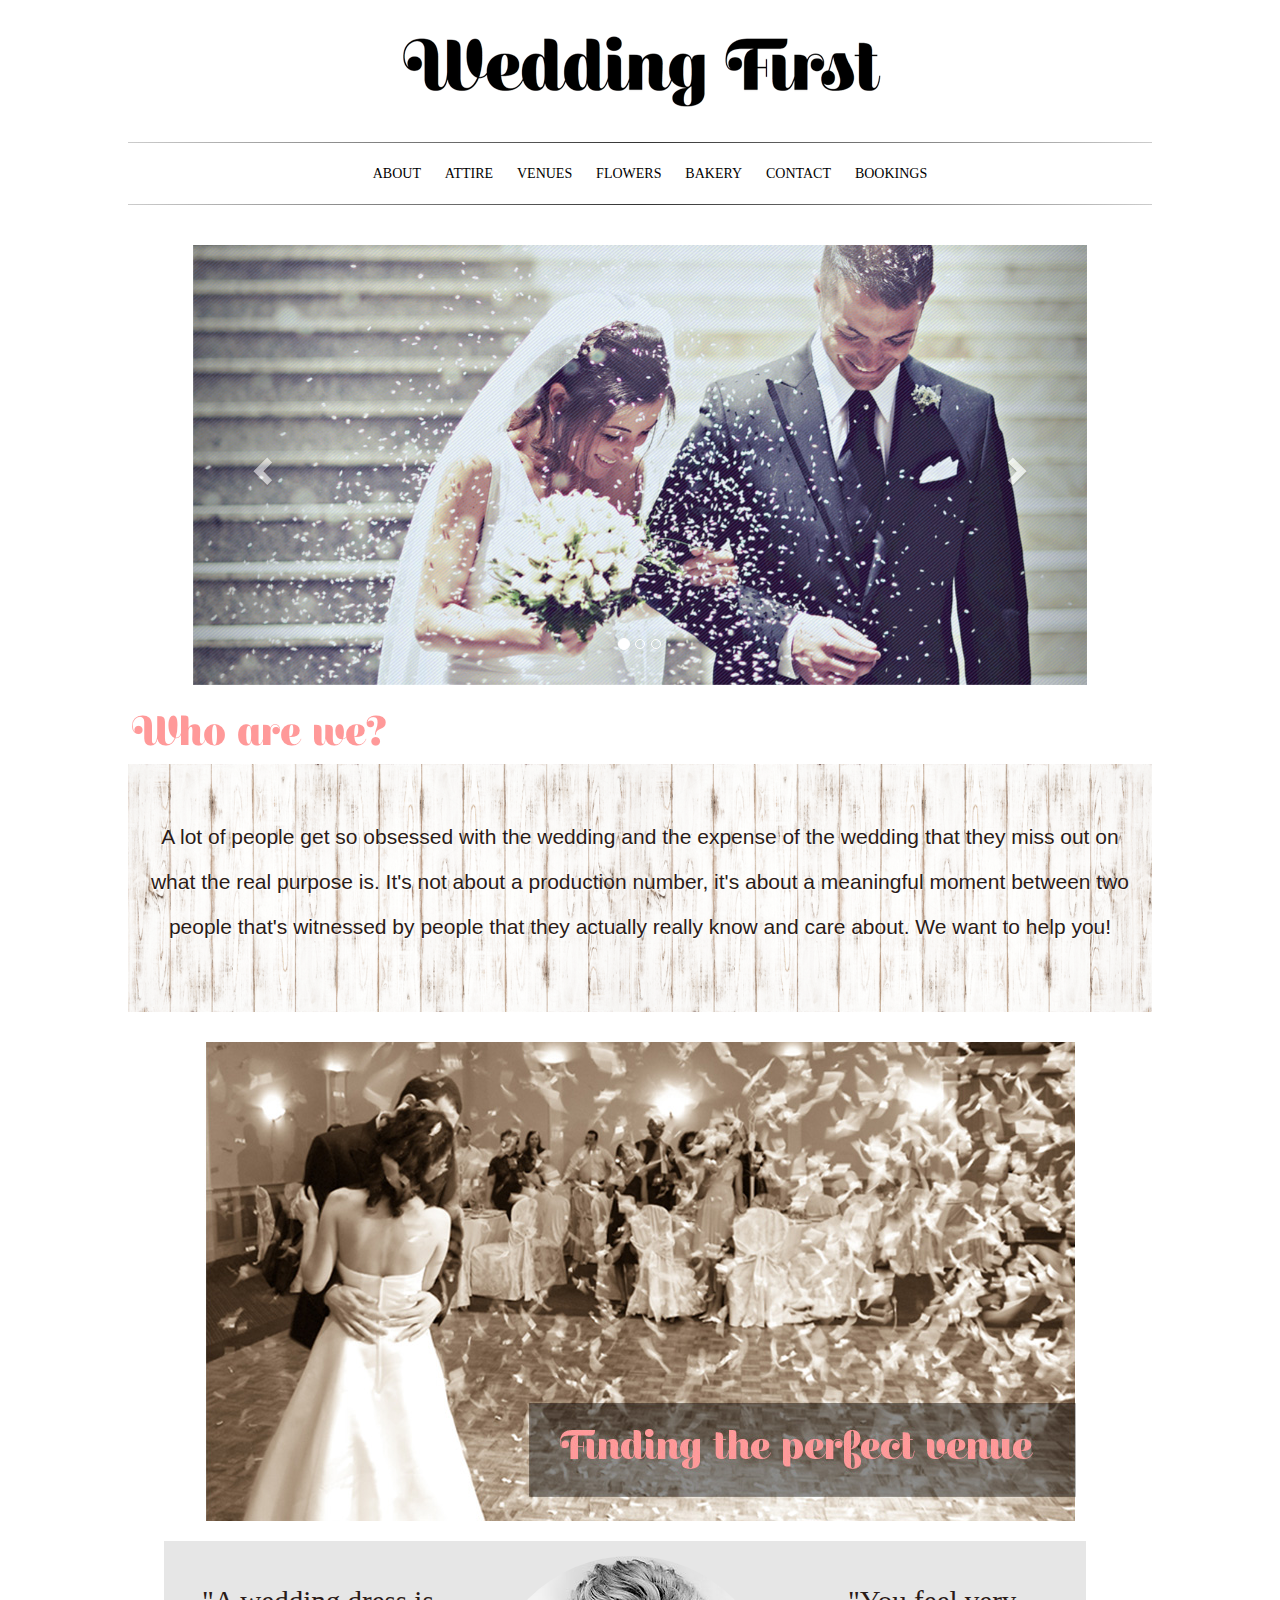
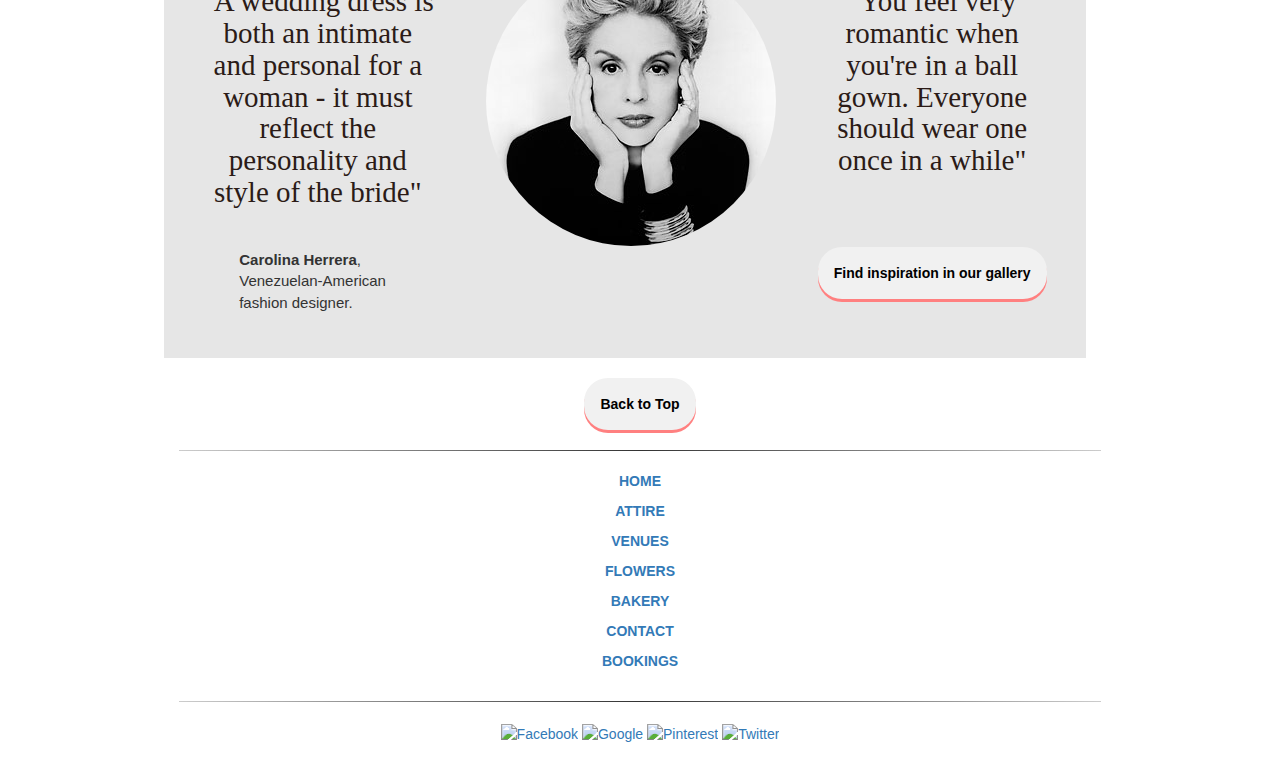
==== commit cc7827b2: "adding social buttons" ====
--- a/index.html
+++ b/index.html
@@ -236,10 +236,28 @@
 <hr>
 
 <div id='social-buttons'>
-  <button class="btn btn-primary btn-lg btn-twitter">Twitter</button>
-  <button class="btn btn-primary btn-lg btn-facebook">Facebook</button>
-  <button class="btn btn-primary btn-lg btn-pinterest">Pinterest</button>
-</div>
+
+    <!-- Facebook -->
+    <a href="http://www.facebook.com/sharer.php?u=https://simplesharebuttons.com" target="_blank">
+        <img src="https://simplesharebuttons.com/images/somacro/facebook.png" alt="Facebook" />
+    </a>
+
+    <!-- Google+ -->
+    <a href="https://plus.google.com/share?url=https://simplesharebuttons.com" target="_blank">
+        <img src="https://simplesharebuttons.com/images/somacro/google.png" alt="Google" />
+    </a>
+
+    <!-- Pinterest -->
+    <a href="javascript:void((function()%7Bvar%20e=document.createElement('script');e.setAttribute('type','text/javascript');e.setAttribute('charset','UTF-8');e.setAttribute('src','http://assets.pinterest.com/js/pinmarklet.js?r='+Math.random()*99999999);document.body.appendChild(e)%7D)());">
+      <img src="https://simplesharebuttons.com/images/somacro/pinterest.png" alt="Pinterest" />
+    </a>
+
+    <!-- Twitter -->
+    <a href="https://twitter.com/share?url=https://simplesharebuttons.com&amp;text=Simple%20Share%20Buttons&amp;hashtags=simplesharebuttons" target="_blank">
+        <img src="https://simplesharebuttons.com/images/somacro/twitter.png" alt="Twitter" />
+    </a>
+
+</div><!--closing social buttons-->
 
 
 </div><!--closing wrapper-->
--- a/style.css
+++ b/style.css
@@ -169,7 +169,7 @@
 
 /*...................pink and white buttons............................*/
 
-/*...................social buttons............................*/
+/*...................social buttons............................
 
 #social-buttons button {
   color: #ffffff;
@@ -204,7 +204,7 @@
   border-color: #b62f26;
 }
 
-/*...................social buttons............................*/
+...................social buttons............................*/
 
 
 #flower-gallery {
